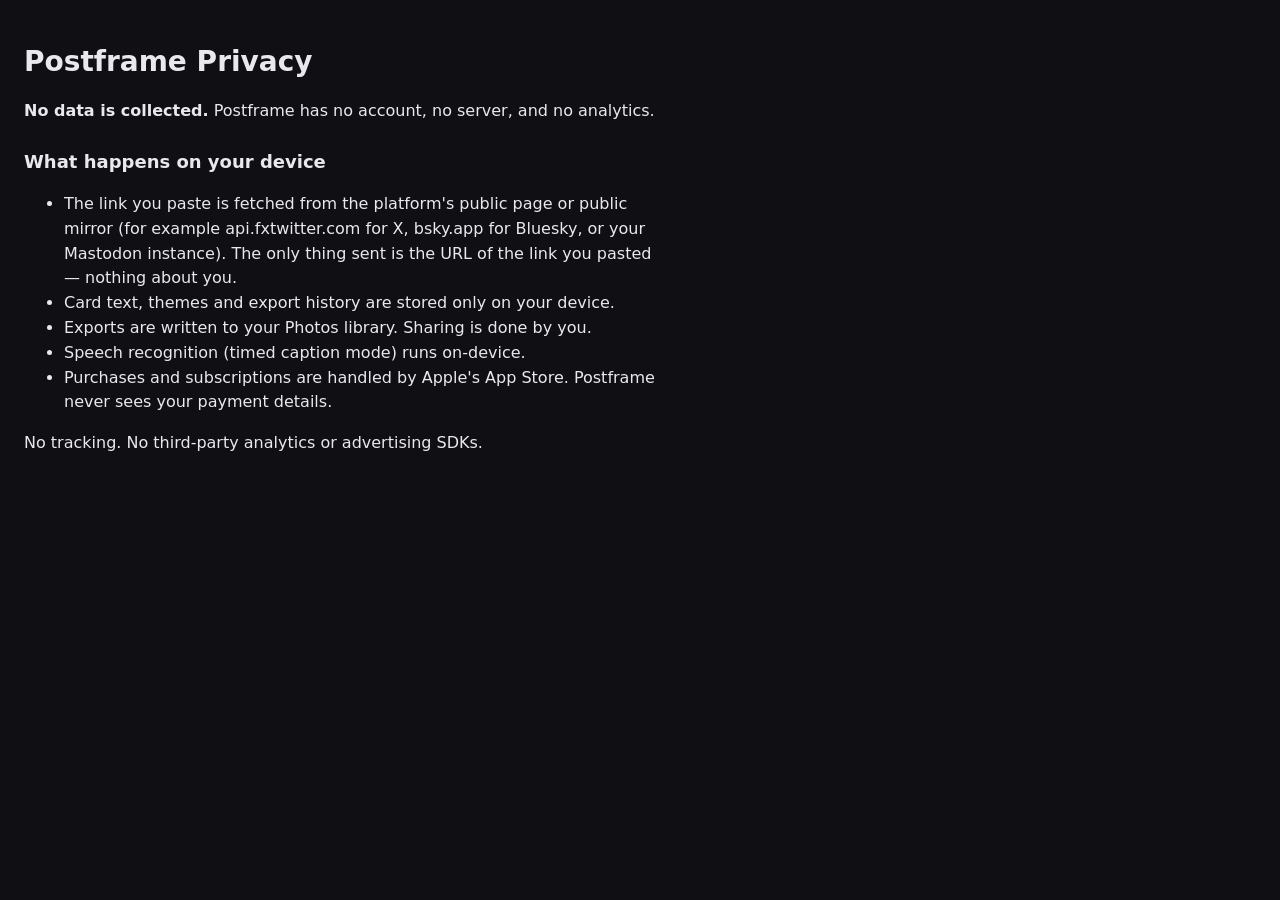
==== postframe/privacy.html @ 1a1bc619 "postframe: promo, support, privacy pages" ====
<!DOCTYPE html>
<html lang="en">
<head>
<meta charset="utf-8">
<meta name="viewport" content="width=device-width, initial-scale=1">
<title>Postframe — Privacy</title>
<style>
  body { margin: 0; font: 16px/1.55 -apple-system, system-ui, sans-serif; background: #101014; color: #e8e8ee; }
  main { max-width: 640px; padding: 40px 24px 60px; }
  h1 { font-size: 28px; margin: 0 0 16px; }
  h2 { font-size: 18px; margin: 24px 0 6px; }
</style>
</head>
<body>
<main>
  <h1>Postframe Privacy</h1>
  <p><strong>No data is collected.</strong> Postframe has no account, no server, and no analytics.</p>
  <h2>What happens on your device</h2>
  <ul>
    <li>The link you paste is fetched from the platform's public page or public mirror (for example api.fxtwitter.com for X, bsky.app for Bluesky, or your Mastodon instance). The only thing sent is the URL of the link you pasted — nothing about you.</li>
    <li>Card text, themes and export history are stored only on your device.</li>
    <li>Exports are written to your Photos library. Sharing is done by you.</li>
    <li>Speech recognition (timed caption mode) runs on-device.</li>
    <li>Purchases and subscriptions are handled by Apple's App Store. Postframe never sees your payment details.</li>
  </ul>
  <p>No tracking. No third-party analytics or advertising SDKs.</p>
</main>
</body>
</html>
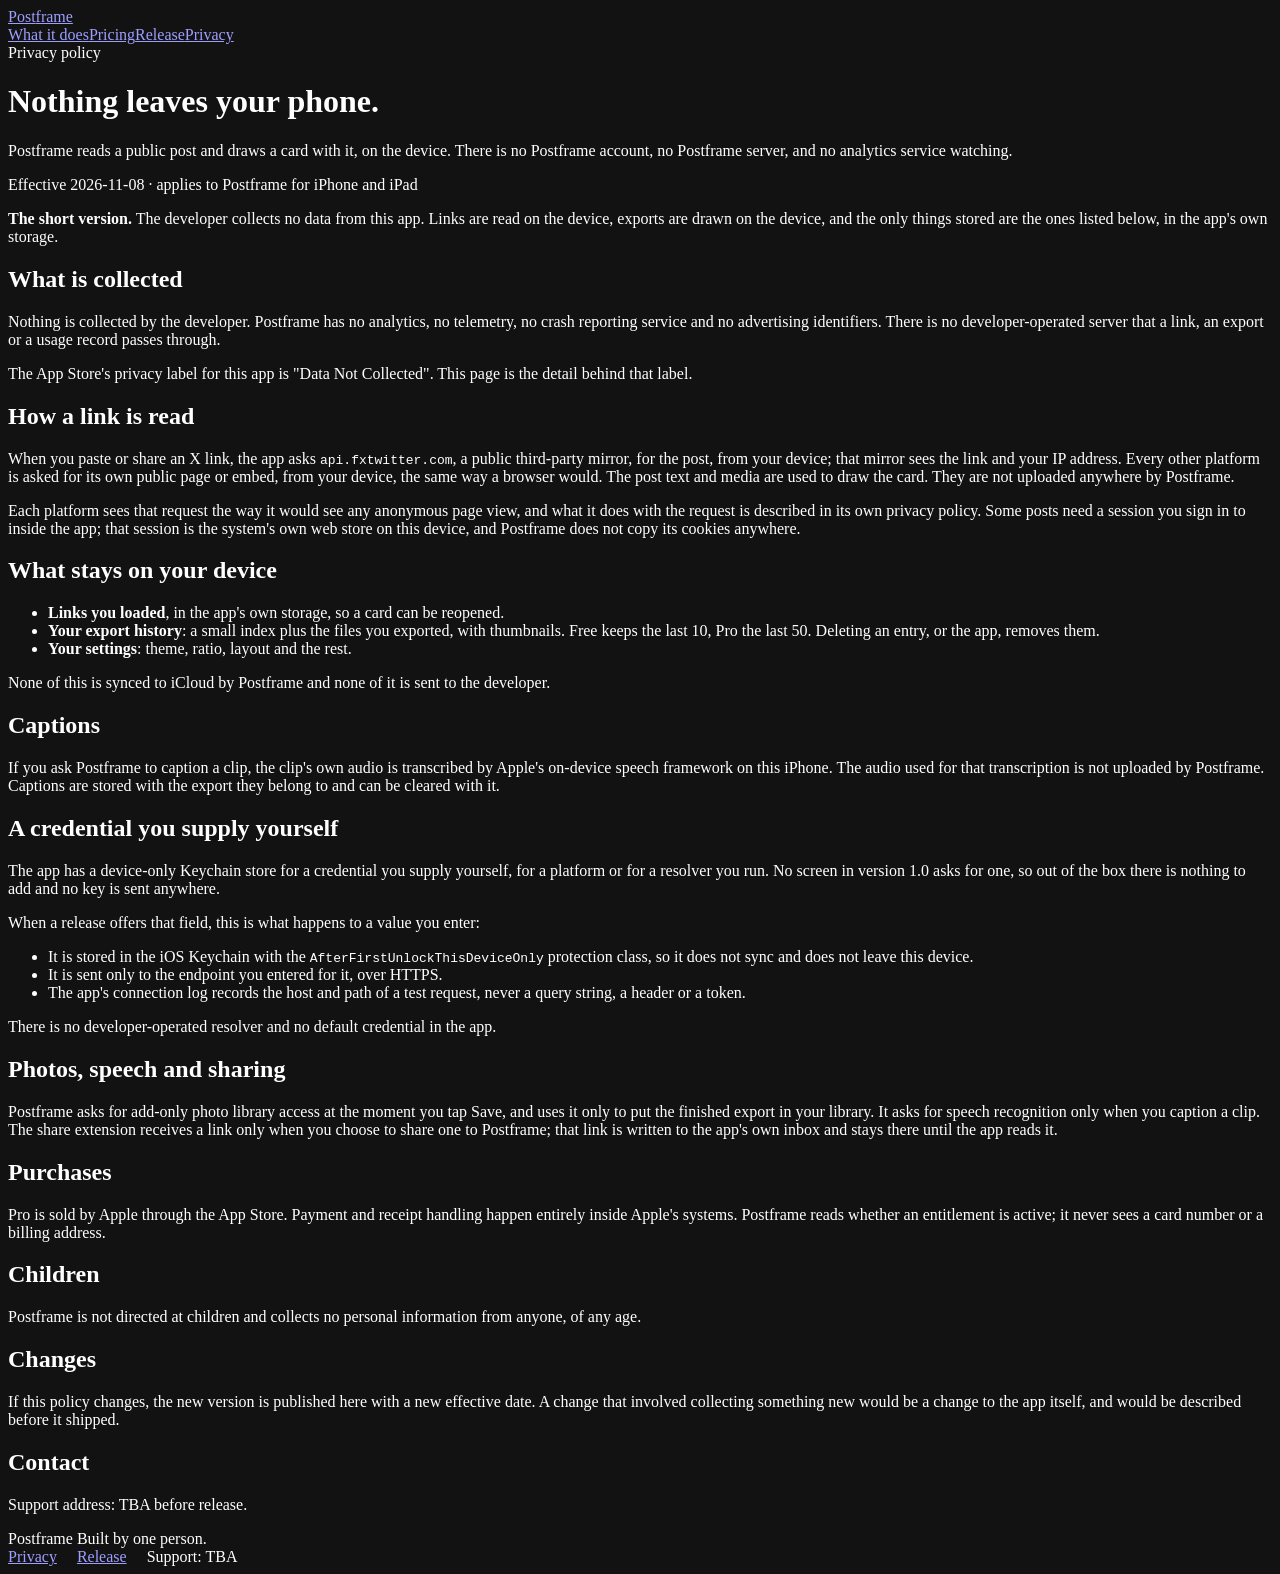
==== commit 384648f7: "postframe: privacy policy states what is actually sent The published policy claimed "No data is coll" ====
--- a/postframe/privacy.html
+++ b/postframe/privacy.html
@@ -1,29 +1,108 @@
-<!DOCTYPE html>
+<!doctype html>
 <html lang="en">
 <head>
 <meta charset="utf-8">
 <meta name="viewport" content="width=device-width, initial-scale=1">
-<title>Postframe — Privacy</title>
-<style>
-  body { margin: 0; font: 16px/1.55 -apple-system, system-ui, sans-serif; background: #101014; color: #e8e8ee; }
-  main { max-width: 640px; padding: 40px 24px 60px; }
-  h1 { font-size: 28px; margin: 0 0 16px; }
-  h2 { font-size: 18px; margin: 24px 0 6px; }
-</style>
+<title>Postframe / privacy policy</title>
+<meta name="description" content="What Postframe does with a link, and why there is nothing to collect.">
+<meta name="color-scheme" content="dark">
+<link rel="stylesheet" href="assets/site.css">
 </head>
 <body>
-<main>
-  <h1>Postframe Privacy</h1>
-  <p><strong>No data is collected.</strong> Postframe has no account, no server, and no analytics.</p>
-  <h2>What happens on your device</h2>
+<nav><div class="wrap nav-in">
+  <a class="mark" href="index.html">Post<span>frame</span></a>
+  <div class="nav-links"><a href="index.html#what">What it does</a><a href="index.html#pricing">Pricing</a><a href="release/index.html">Release</a><a href="privacy.html">Privacy</a></div>
+</div></nav>
+<main class="wrap narrow">
+  <div class="eyebrow">Privacy policy</div>
+  <h1>Nothing leaves your phone.</h1>
+  <p class="lede">Postframe reads a public post and draws a card with it, on the device. There is no
+  Postframe account, no Postframe server, and no analytics service watching.</p>
+  <p class="note" style="margin-top:12px">Effective 2026-11-08 · applies to Postframe for iPhone and iPad</p>
+
+  <div class="panel">
+    <p><b>The short version.</b> The developer collects no data from this app. Links are read on the
+    device, exports are drawn on the device, and the only things stored are the ones listed below, in
+    the app's own storage.</p>
+  </div>
+
+  <h2 class="sec">What is collected</h2>
+  <p>Nothing is collected by the developer. Postframe has no analytics, no telemetry, no crash
+  reporting service and no advertising identifiers. There is no developer-operated server that a
+  link, an export or a usage record passes through.</p>
+  <p>The App Store's privacy label for this app is "Data Not Collected". This page is the detail
+  behind that label.</p>
+
+  <h2 class="sec">How a link is read</h2>
+  <p>When you paste or share an X link, the app asks <code>api.fxtwitter.com</code>, a public
+  third-party mirror, for the post, from your device; that mirror sees the link and your IP address.
+  Every other platform is asked for its own public page or embed, from your device, the same way a
+  browser would. The post text and media are used to draw the card. They are not uploaded anywhere
+  by Postframe.</p>
+  <p>Each platform sees that request the way it would see any anonymous page view, and what it does
+  with the request is described in its own privacy policy. Some posts need a session you sign in to
+  inside the app; that session is the system's own web store on this device, and Postframe does not
+  copy its cookies anywhere.</p>
+
+  <h2 class="sec">What stays on your device</h2>
   <ul>
-    <li>The link you paste is fetched from the platform's public page or public mirror (for example api.fxtwitter.com for X, bsky.app for Bluesky, or your Mastodon instance). The only thing sent is the URL of the link you pasted — nothing about you.</li>
-    <li>Card text, themes and export history are stored only on your device.</li>
-    <li>Exports are written to your Photos library. Sharing is done by you.</li>
-    <li>Speech recognition (timed caption mode) runs on-device.</li>
-    <li>Purchases and subscriptions are handled by Apple's App Store. Postframe never sees your payment details.</li>
+    <li><b>Links you loaded</b>, in the app's own storage, so a card can be reopened.</li>
+    <li><b>Your export history</b>: a small index plus the files you exported, with thumbnails. Free
+    keeps the last 10, Pro the last 50. Deleting an entry, or the app, removes them.</li>
+    <li><b>Your settings</b>: theme, ratio, layout and the rest.</li>
   </ul>
-  <p>No tracking. No third-party analytics or advertising SDKs.</p>
+  <p>None of this is synced to iCloud by Postframe and none of it is sent to the developer.</p>
+
+  <h2 class="sec">Captions</h2>
+  <p>If you ask Postframe to caption a clip, the clip's own audio is transcribed by Apple's on-device
+  speech framework on this iPhone. The audio used for that transcription is not uploaded by
+  Postframe. Captions are stored with the export they belong to and can be cleared with it.</p>
+
+  <h2 class="sec">A credential you supply yourself</h2>
+  <p>The app has a device-only Keychain store for a credential you supply yourself, for a platform
+  or for a resolver you run. No screen in version 1.0 asks for one, so out of the box there is
+  nothing to add and no key is sent anywhere.</p>
+  <p>When a release offers that field, this is what happens to a value you enter:</p>
+  <ul>
+    <li>It is stored in the iOS Keychain with the <code>AfterFirstUnlockThisDeviceOnly</code>
+    protection class, so it does not sync and does not leave this device.</li>
+    <li>It is sent only to the endpoint you entered for it, over HTTPS.</li>
+    <li>The app's connection log records the host and path of a test request, never a query string,
+    a header or a token.</li>
+  </ul>
+  <p>There is no developer-operated resolver and no default credential in the app.</p>
+
+  <h2 class="sec">Photos, speech and sharing</h2>
+  <p>Postframe asks for add-only photo library access at the moment you tap Save, and uses it only to
+  put the finished export in your library. It asks for speech recognition only when you caption a
+  clip. The share extension receives a link only when you choose to share one to Postframe; that
+  link is written to the app's own inbox and stays there until the app reads it.</p>
+
+  <h2 class="sec">Purchases</h2>
+  <p>Pro is sold by Apple through the App Store. Payment and receipt handling happen entirely inside
+  Apple's systems. Postframe reads whether an entitlement is active; it never sees a card number or a
+  billing address.</p>
+
+  <h2 class="sec">Children</h2>
+  <p>Postframe is not directed at children and collects no personal information from anyone, of any
+  age.</p>
+
+  <h2 class="sec">Changes</h2>
+  <p>If this policy changes, the new version is published here with a new effective date. A change
+  that involved collecting something new would be a change to the app itself, and would be described
+  before it shipped.</p>
+
+  <h2 class="sec">Contact</h2>
+  <p>Support address: TBA before release.</p>
 </main>
+<footer class="wrap">
+  <span class="mark" style="font-size:16px">Post<span>frame</span></span>
+  <span>Built by one person.</span>
+  <span style="margin-left:auto;display:flex;gap:20px;flex-wrap:wrap">
+    <a href="privacy.html">Privacy</a>
+    <a href="release/index.html">Release</a>
+    <span>Support: TBA</span>
+  </span>
+</footer>
 </body>
 </html>
